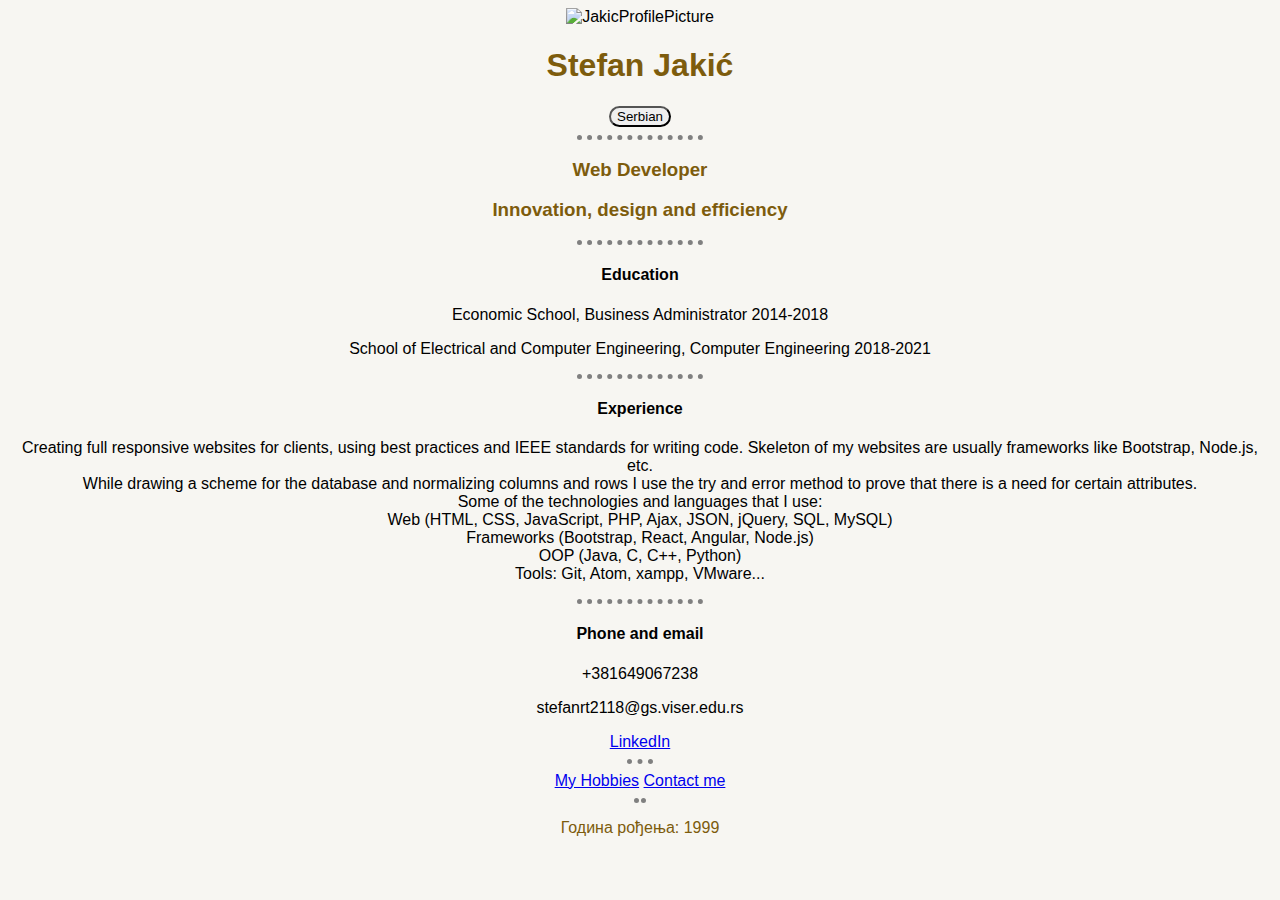
==== index.html @ ab12f890 "Add initial CV website file" ====
<!DOCTYPE html>
<html lang="en">
<head>
  <meta charset="UTF-8">
  <meta name="viewport" content="width=device-width, initial-scale=1.0">
  <meta http-equiv="X-UA-Compatible" content="ie=edge">
  <title>Portfolio</title>
  <link rel="stylesheet" href="style.css">
</head>

<body>
  <img class="ProfilePicture" src="JakicProfilePicture.png" alt="JakicProfilePicture">
  <h1>Stefan Jakić</h1>
  <button onclick="window.location.href='cindex.html'">Serbian</button>
  <hr>
  <h3>Web Developer</h1>
  <h3>Innovation, design and efficiency</h3>
  <hr>
  <h4>Education</h4>
  <p>Economic School, Business Administrator 2014-2018 </p>
  <p>School of Electrical and Computer Engineering, Computer Engineering 2018-2021 </p>
  <hr>
  <h4>Experience</h4>
  <p>
    Creating full responsive websites for clients, using best practices and IEEE standards for writing code.
    Skeleton of my websites are usually frameworks like Bootstrap, Node.js, etc.
    <br>
    While drawing a scheme for the database and normalizing columns and rows I use the try and error method to prove that there is a need for certain attributes.
    <br>
    Some of the technologies and languages that I use:
    <br>
    Web (HTML, CSS, JavaScript, PHP, Ajax, JSON, jQuery, SQL, MySQL)
    <br>
    Frameworks (Bootstrap, React, Angular, Node.js)
    <br>
    OOP (Java, C, C++, Python)
    <br>
    Tools: Git, Atom, xampp, VMware...
  </p>
  <hr>
  <h4>Phone and email</h4>
  <p>+381649067238</p>
  <p>stefanrt2118@gs.viser.edu.rs</p>
  <a href="https://www.linkedin.com/in/stefan-jakic-0b403b1b1/">LinkedIn</a>
  <hr class="footerHr">
  <a href="hobbies.html" target="_blank">My Hobbies</a>
  <a href="contact-me.html" target="_blank">Contact me</a>
  <hr class="endHr">
  <p class="yearB">Година рођења: 1999</p>
</body>
</html>
---- style.css ----
body{
    text-align:center;
    font-family: Play,"Trebuchet MS",sans-serif;
    background-color: #F7F6F2;
  }
    h1, h3{
    color: #7D5C0D;
  }

  hr{
    border-style: none;
    border-top-style: dotted;
    border-color: grey;
    border-width: 5px;
    width: 10%;
  }

  input, button, textarea{
    border-radius: 25px;
  }

  .ProfilePicture{
    width: 300px;
    height: 300px;
  }

  .footerHr{
    width: 2%;
  }

  .endHr{
    width: 1%;
  }

.yearB{
  color: #7D5C0D;
}
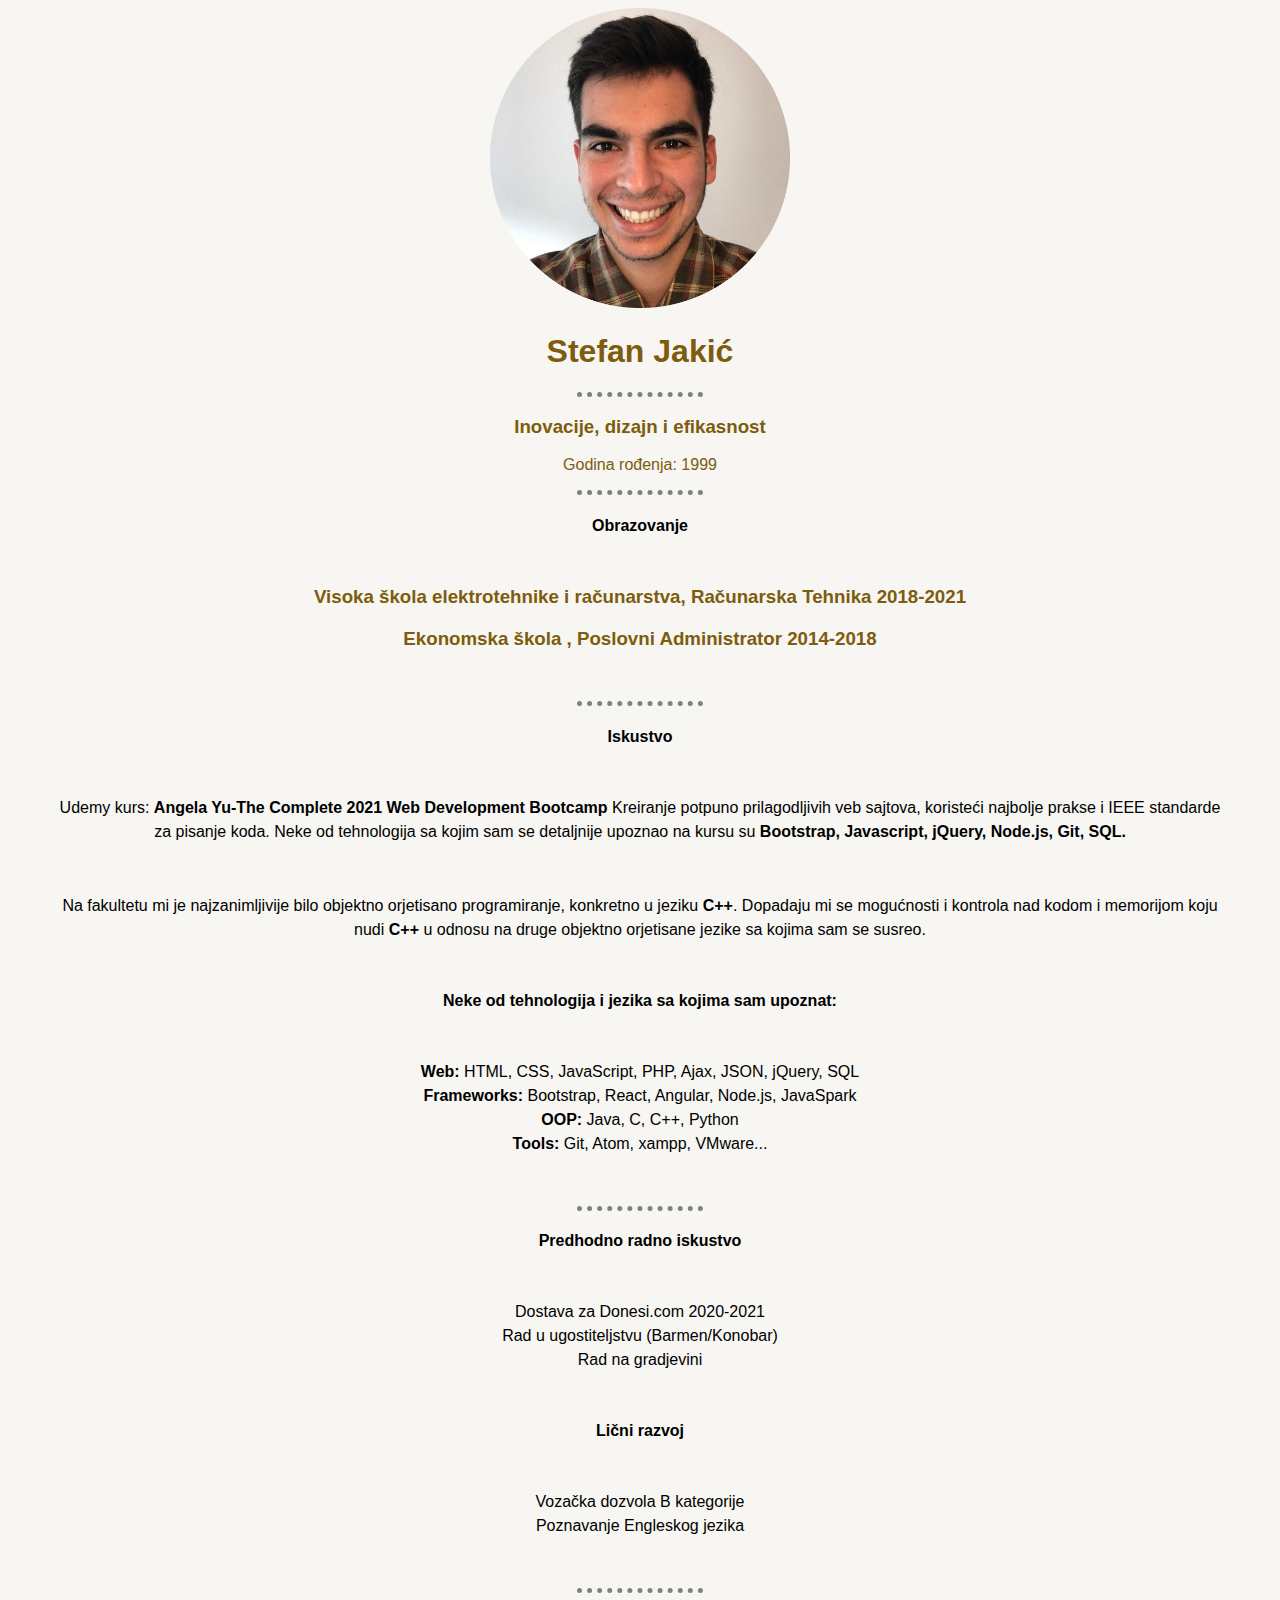
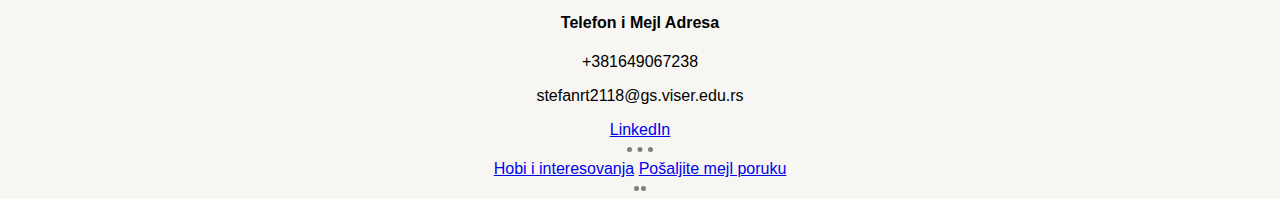
==== commit acfc0757: "updated cv" ====
--- a/index.html
+++ b/index.html
@@ -5,47 +5,68 @@
   <meta name="viewport" content="width=device-width, initial-scale=1.0">
   <meta http-equiv="X-UA-Compatible" content="ie=edge">
   <title>Portfolio</title>
-  <link rel="stylesheet" href="style.css">
+  <link rel="stylesheet" href="css/style.css">
 </head>
 
 <body>
-  <img class="ProfilePicture" src="JakicProfilePicture.png" alt="JakicProfilePicture">
+  <img class="ProfilePicture" src="images/jakicProfilePicture.png" alt="JakicProfilePicture">
   <h1>Stefan Jakić</h1>
-  <button onclick="window.location.href='cindex.html'">Serbian</button>
   <hr>
-  <h3>Web Developer</h1>
-  <h3>Innovation, design and efficiency</h3>
+  <h3>Inovacije, dizajn i efikasnost</h3>
+  <p class="yearB">Godina rođenja: 1999</p>
   <hr>
-  <h4>Education</h4>
-  <p>Economic School, Business Administrator 2014-2018 </p>
-  <p>School of Electrical and Computer Engineering, Computer Engineering 2018-2021 </p>
+  <h4>Obrazovanje</h4>
+  <div class="content">
+    <h3>Visoka škola elektrotehnike i računarstva, Računarska Tehnika 2018-2021<h3>
+    <h3>Ekonomska škola , Poslovni Administrator 2014-2018<h3>
+  </div>
   <hr>
-  <h4>Experience</h4>
-  <p>
-    Creating full responsive websites for clients, using best practices and IEEE standards for writing code.
-    Skeleton of my websites are usually frameworks like Bootstrap, Node.js, etc.
+  <h4>Iskustvo</h4>
+  <p class="content">
+    Udemy kurs: <b>Angela Yu-The Complete 2021 Web Development Bootcamp</b>
+    Kreiranje potpuno prilagodljivih veb sajtova, koristeći najbolje prakse i IEEE standarde za pisanje koda.
+    Neke od tehnologija sa kojim sam se detaljnije upoznao na kursu su <b>Bootstrap, Javascript, jQuery, Node.js, Git, SQL.</b>
+  </p>
+  <p class="content">
+    Na fakultetu mi je najzanimljivije bilo objektno orjetisano programiranje, konkretno u jeziku <b>C++</b>.
+    Dopadaju mi se mogućnosti i kontrola nad kodom i memorijom koju nudi <b>C++</b> u odnosu na druge objektno orjetisane jezike sa kojima sam se susreo.
+  </p>
+
+
+  <h4>Neke od tehnologija i jezika sa kojima sam upoznat:</h4>
+  <p class="content">
+    <b>Web:</b> HTML, CSS, JavaScript, PHP, Ajax, JSON, jQuery, SQL
     <br>
-    While drawing a scheme for the database and normalizing columns and rows I use the try and error method to prove that there is a need for certain attributes.
+    <b>Frameworks:</b> Bootstrap, React, Angular, Node.js, JavaSpark
     <br>
-    Some of the technologies and languages that I use:
+    <b>OOP:</b> Java, C, C++, Python
     <br>
-    Web (HTML, CSS, JavaScript, PHP, Ajax, JSON, jQuery, SQL, MySQL)
-    <br>
-    Frameworks (Bootstrap, React, Angular, Node.js)
-    <br>
-    OOP (Java, C, C++, Python)
-    <br>
-    Tools: Git, Atom, xampp, VMware...
+    <b>Tools:</b> Git, Atom, xampp, VMware...
   </p>
   <hr>
-  <h4>Phone and email</h4>
+  <h4>Predhodno radno iskustvo</h4>
+  <p class="content">
+    Dostava za Donesi.com 2020-2021
+    <br>
+    Rad u ugostiteljstvu (Barmen/Konobar)
+    <br>
+    Rad na gradjevini
+  </p>
+
+  <h4>Lični razvoj</h4>
+  <p class="content">
+    Vozačka dozvola B kategorije
+    <br>
+    Poznavanje Engleskog jezika
+  </p>
+  <hr>
+  <h4>Telefon i Mejl Adresa</h4>
   <p>+381649067238</p>
   <p>stefanrt2118@gs.viser.edu.rs</p>
   <a href="https://www.linkedin.com/in/stefan-jakic-0b403b1b1/">LinkedIn</a>
   <hr class="footerHr">
-  <a href="hobbies.html" target="_blank">My Hobbies</a>
-  <a href="contact-me.html" target="_blank">Contact me</a>
+  <a href="hobbies.html" target="_blank">Hobi i interesovanja</a>
+  <a href="contact-me.html" target="_blank">Pošaljite mejl poruku</a>
   <hr class="endHr">
-  <p class="yearB">Година рођења: 1999</p>
 </body>
 </html>
--- a/css/style.css
+++ b/css/style.css
@@ -0,0 +1,53 @@
+
+  body{
+    text-align:center;
+    font-family: Play,"Trebuchet MS",sans-serif;
+    background-color: #F7F6F2;
+  }
+    h1, h3{
+    color: #7D5C0D;
+  }
+
+  hr{
+    border-style: none;
+    border-top-style: dotted;
+    border-color: grey;
+    border-width: 5px;
+    width: 10%;
+  }
+
+  input, button, textarea{
+    border-radius: 25px;
+  }
+
+  .ProfilePicture{
+    width: 300px;
+    height: 300px;
+  }
+
+  .footerHr{
+    width: 2%;
+  }
+
+  .endHr{
+    width: 1%;
+  }
+
+.yearB{
+  color: #7D5C0D;
+}
+
+.content{
+  margin: 50px;
+  line-height: 1.5em;
+}
+
+#hobbies{
+  list-style: none;
+  padding: 10px;
+}
+
+.inputClass, .textareaClass, .labelClass{
+  padding: 10px;
+  margin: 10px;
+}
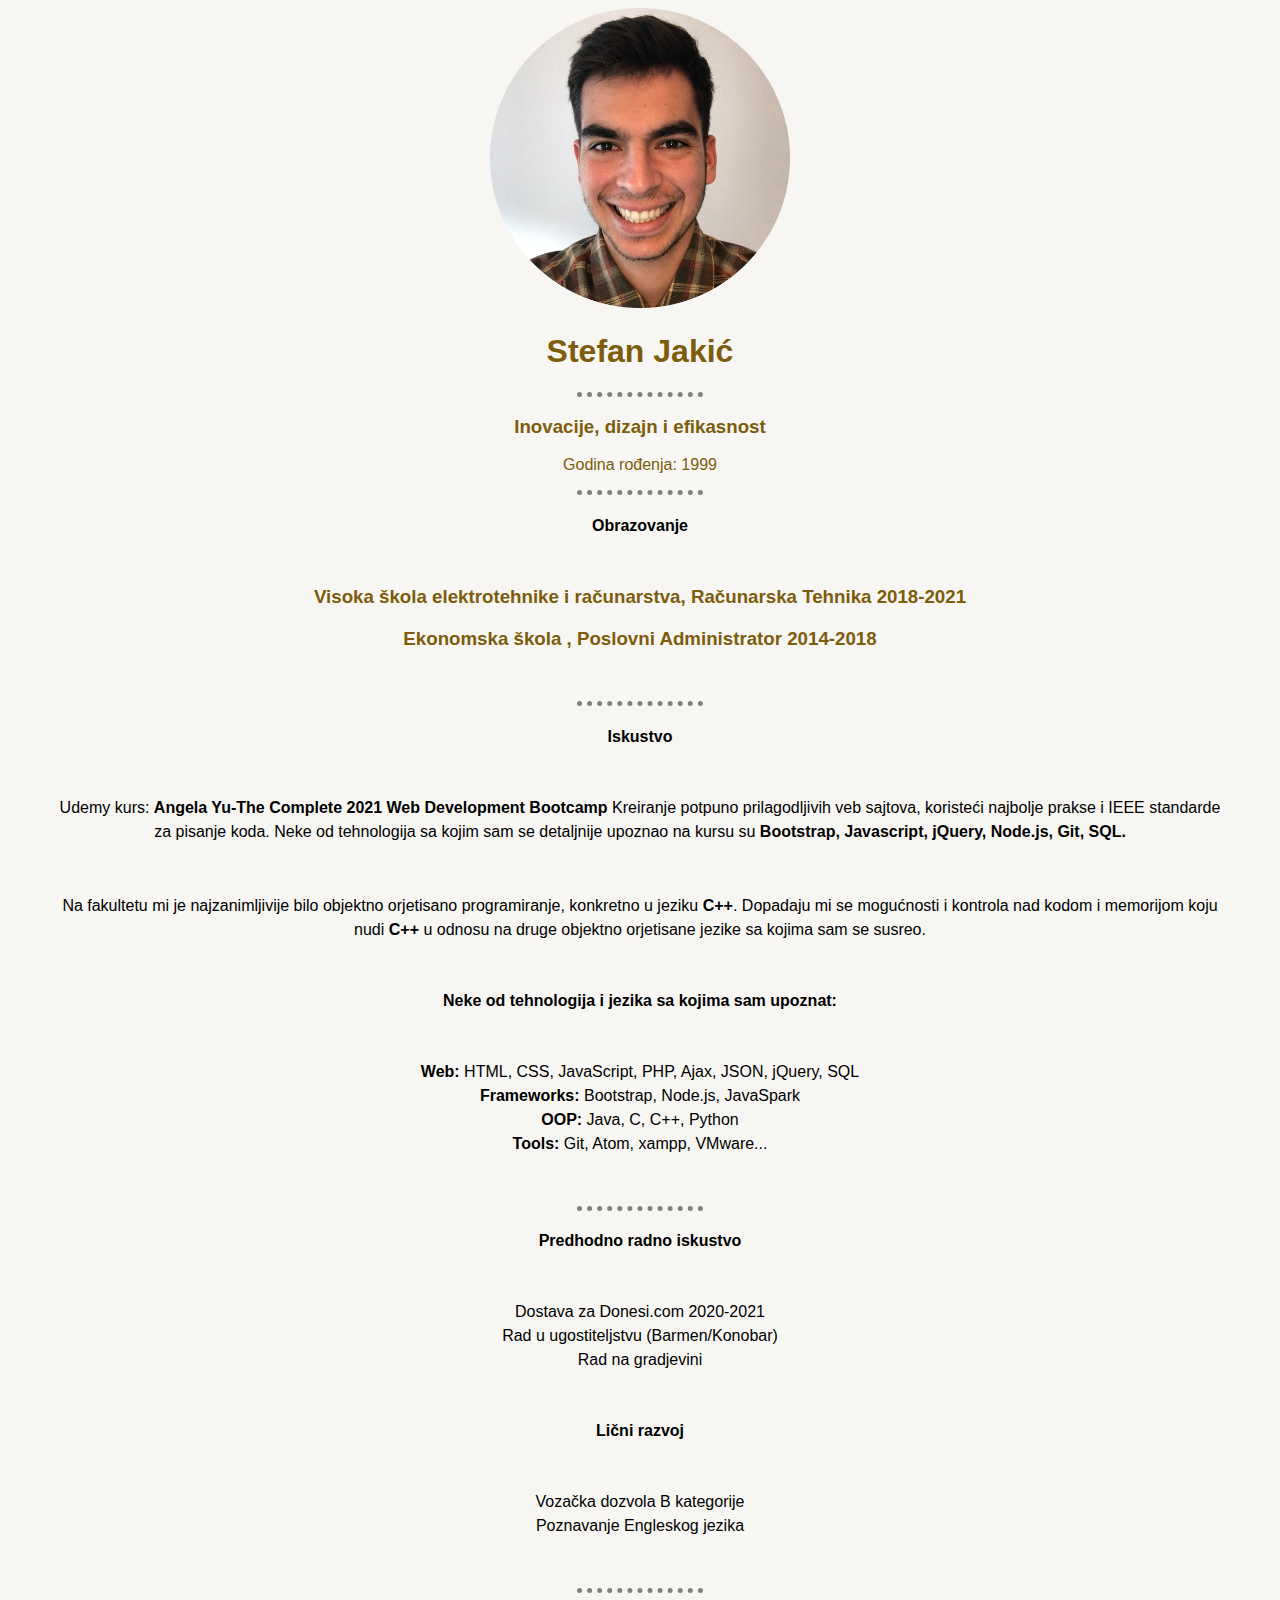
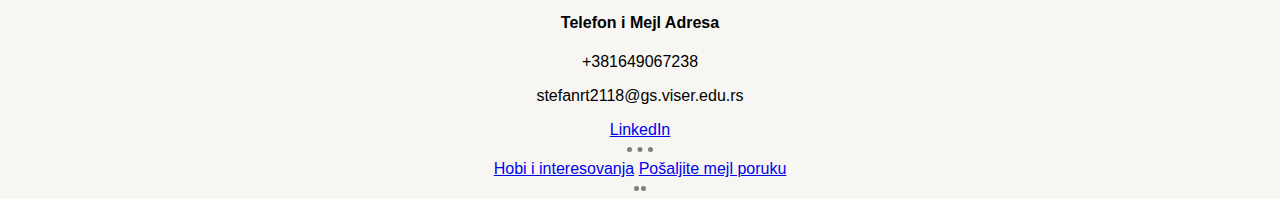
==== commit 92b937f6: "Izmenio framework koje sam radio" ====
--- a/index.html
+++ b/index.html
@@ -37,7 +37,7 @@
   <p class="content">
     <b>Web:</b> HTML, CSS, JavaScript, PHP, Ajax, JSON, jQuery, SQL
     <br>
-    <b>Frameworks:</b> Bootstrap, React, Angular, Node.js, JavaSpark
+    <b>Frameworks:</b> Bootstrap, Node.js, JavaSpark
     <br>
     <b>OOP:</b> Java, C, C++, Python
     <br>
--- a/css/style.css
+++ b/css/style.css
@@ -3,6 +3,8 @@
     text-align:center;
     font-family: Play,"Trebuchet MS",sans-serif;
     background-color: #F7F6F2;
+    margin: none;
+    padding: none;
   }
     h1, h3{
     color: #7D5C0D;
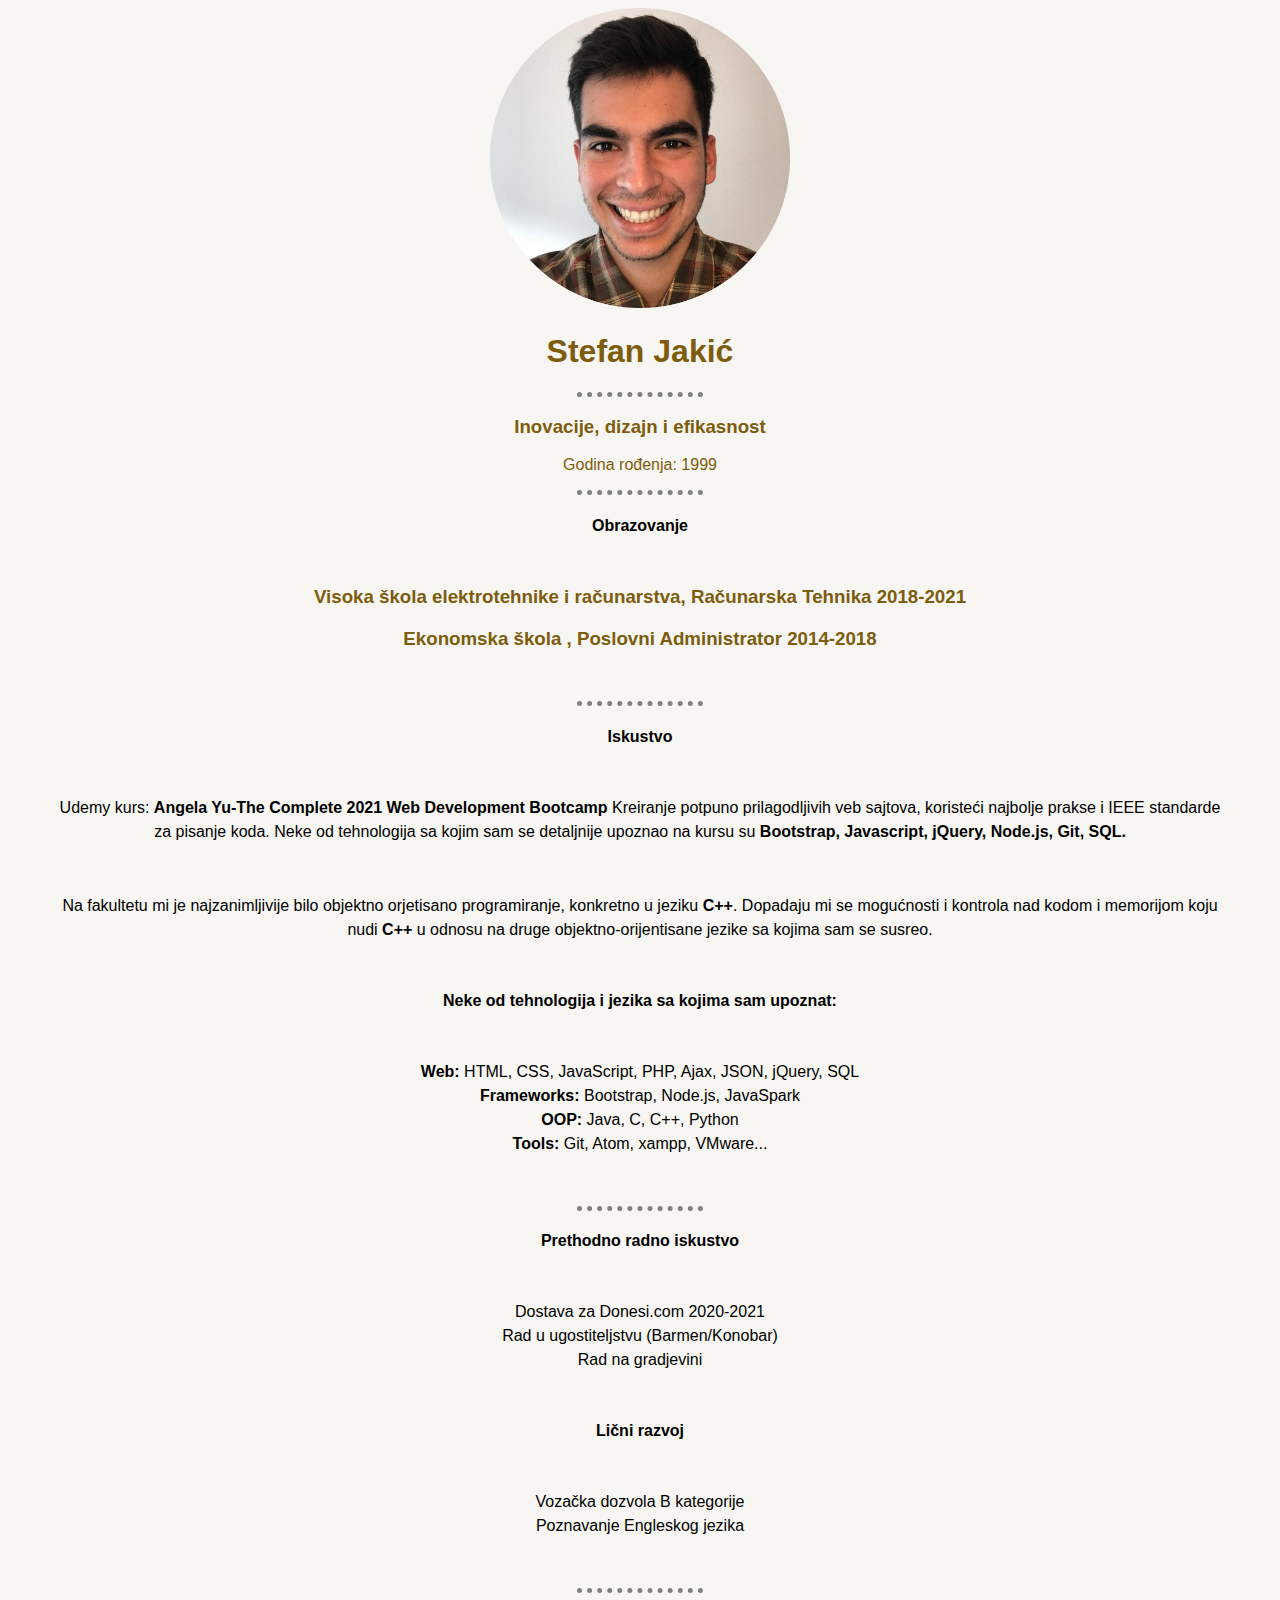
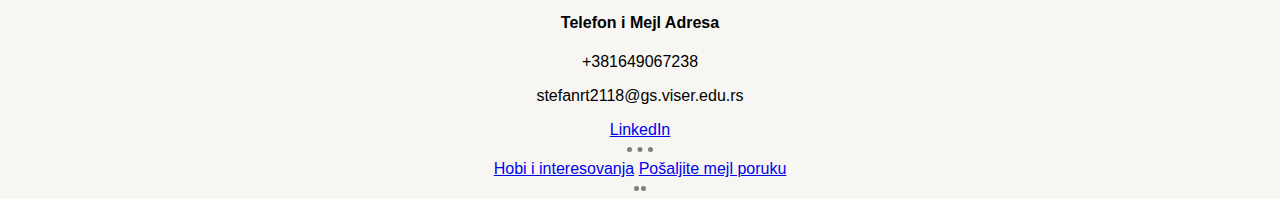
==== commit a3e802d9: "Update index.html" ====
--- a/index.html
+++ b/index.html
@@ -29,7 +29,7 @@
   </p>
   <p class="content">
     Na fakultetu mi je najzanimljivije bilo objektno orjetisano programiranje, konkretno u jeziku <b>C++</b>.
-    Dopadaju mi se mogućnosti i kontrola nad kodom i memorijom koju nudi <b>C++</b> u odnosu na druge objektno orjetisane jezike sa kojima sam se susreo.
+    Dopadaju mi se mogućnosti i kontrola nad kodom i memorijom koju nudi <b>C++</b> u odnosu na druge objektno-orijentisane jezike sa kojima sam se susreo.
   </p>
 
 
@@ -44,7 +44,7 @@
     <b>Tools:</b> Git, Atom, xampp, VMware...
   </p>
   <hr>
-  <h4>Predhodno radno iskustvo</h4>
+  <h4>Prethodno radno iskustvo</h4>
   <p class="content">
     Dostava za Donesi.com 2020-2021
     <br>
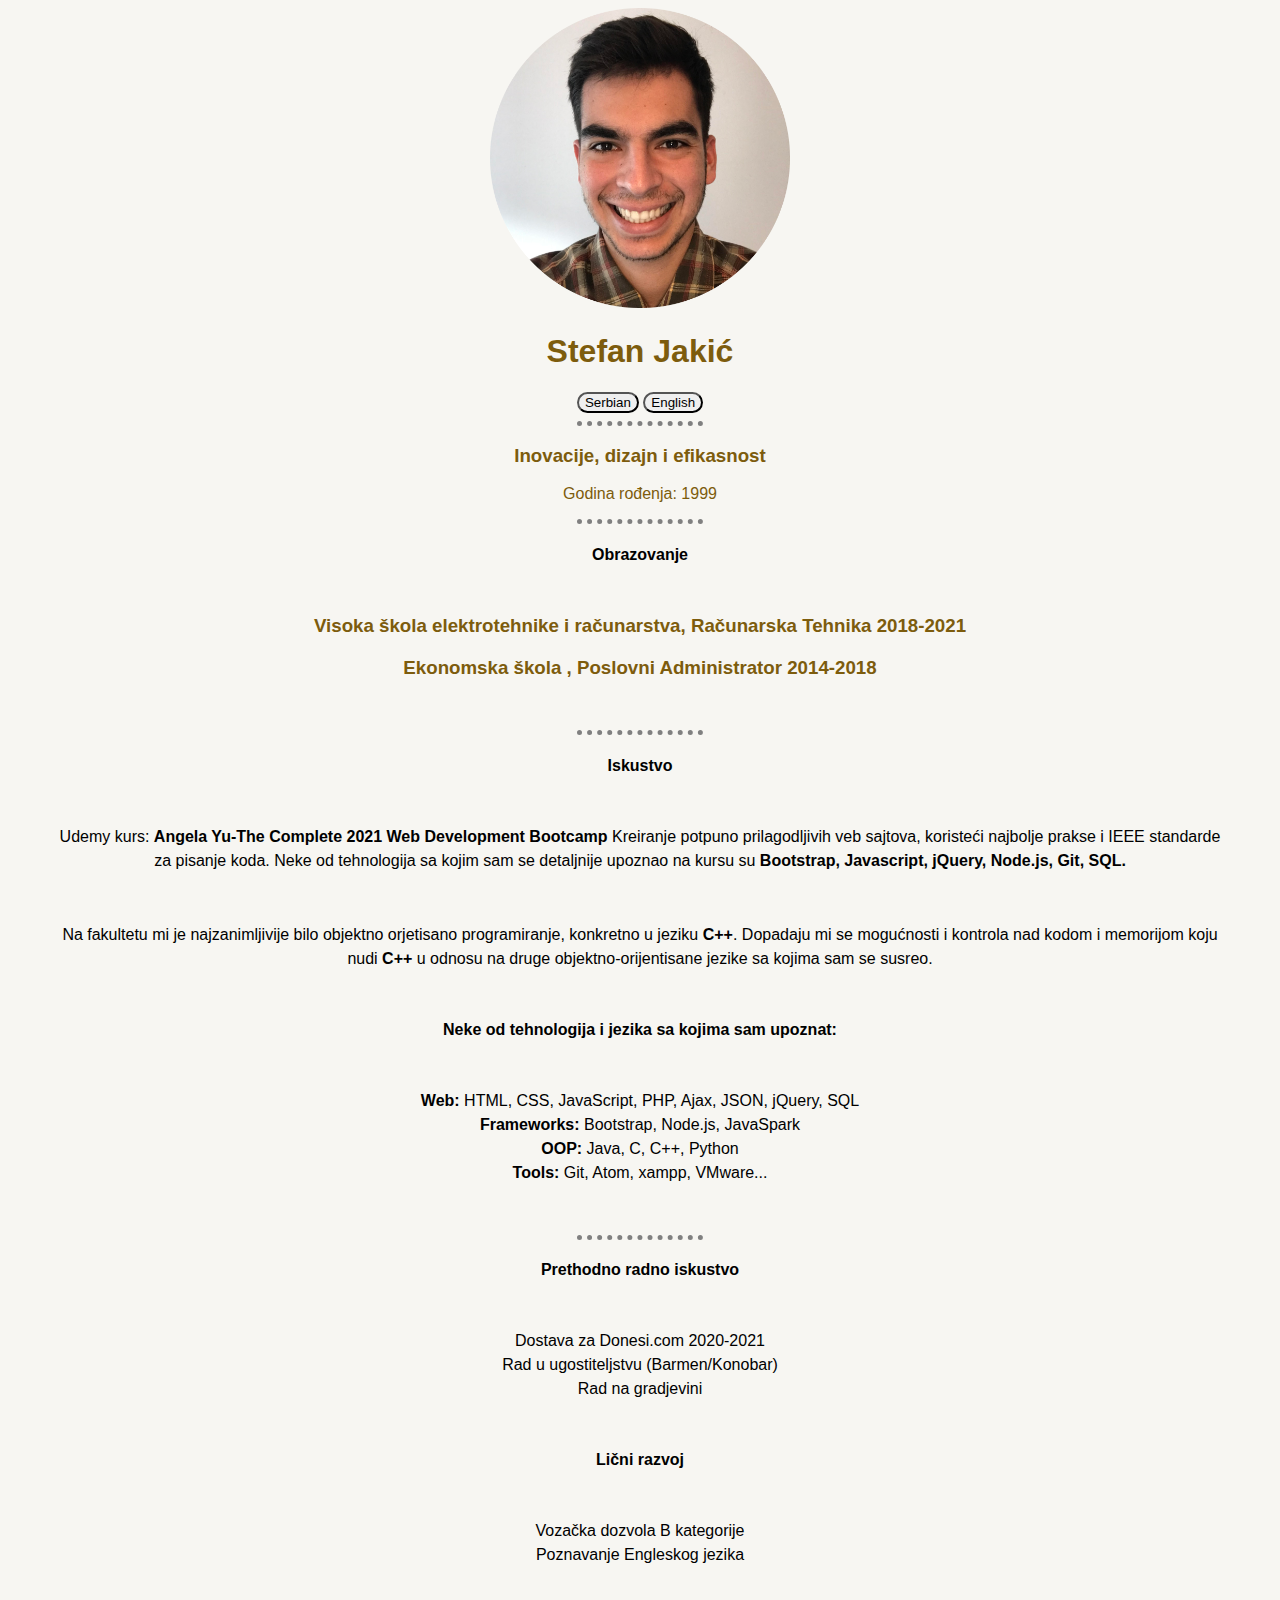
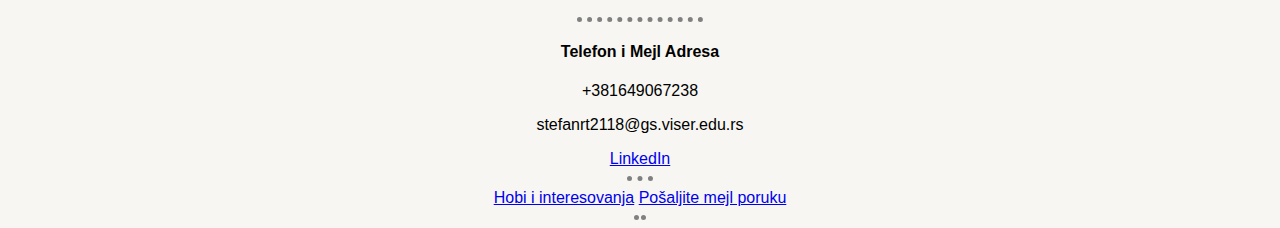
==== commit 3c0e3f3d: "Added english version" ====
--- a/index.html
+++ b/index.html
@@ -11,6 +11,7 @@
 <body>
   <img class="ProfilePicture" src="images/jakicProfilePicture.png" alt="JakicProfilePicture">
   <h1>Stefan Jakić</h1>
+  <a href="#"><button>Serbian</button></a> <a href="indexEng.html"><button>English</button></a>
   <hr>
   <h3>Inovacije, dizajn i efikasnost</h3>
   <p class="yearB">Godina rođenja: 1999</p>
